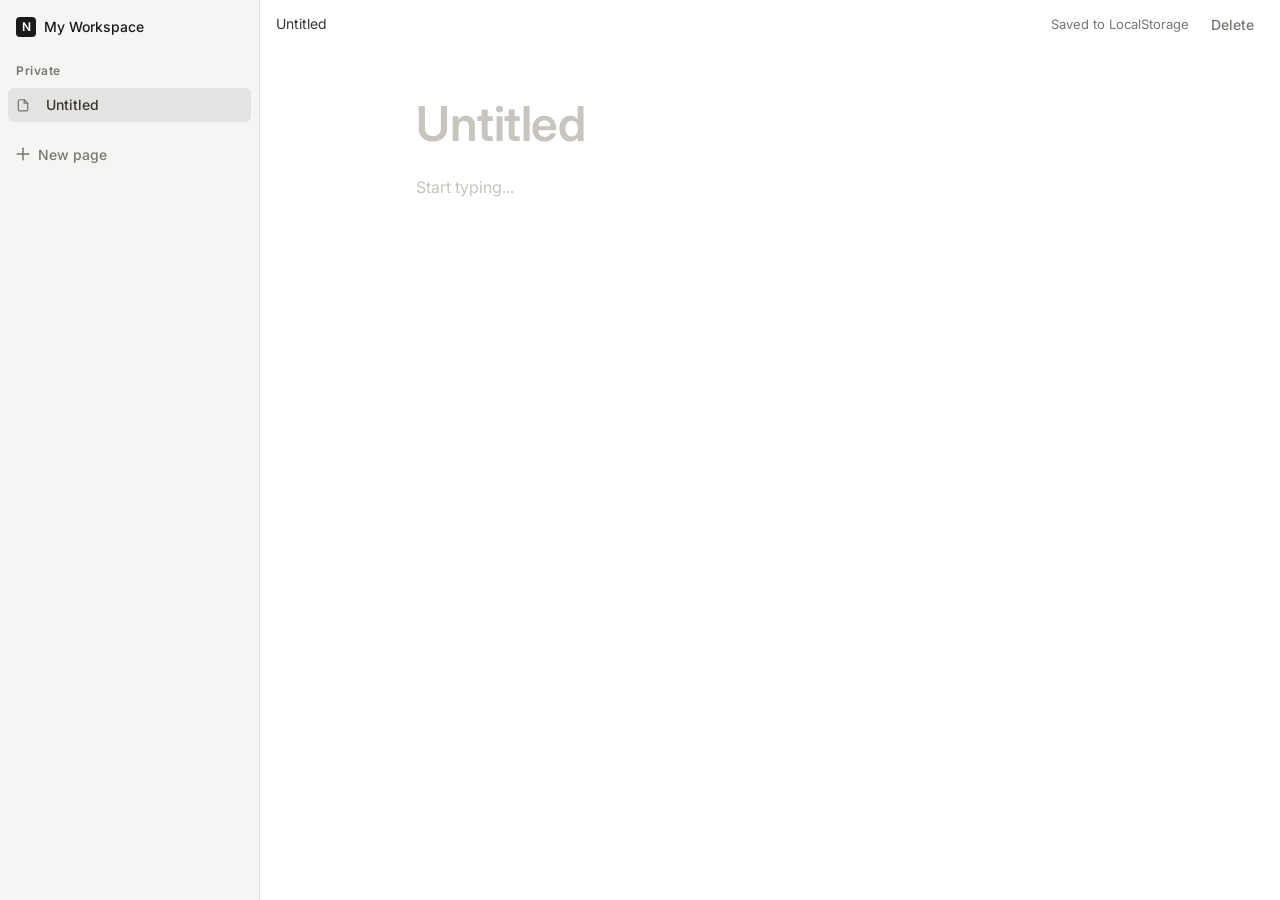
==== index.html @ 1a6c8c2b "Initial commit: Simple Memo Pad" ====
<!DOCTYPE html>
<html lang="ja">
<head>
  <meta charset="UTF-8">
  <meta name="viewport" content="width=device-width, initial-scale=1.0">
  <title>Notion風メモ帳</title>
  <meta name="description" content="LocalStorageに保存されるシンプルなメモ帳">
  <link rel="stylesheet" href="style.css">
  <link rel="preconnect" href="https://fonts.googleapis.com">
  <link rel="preconnect" href="https://fonts.gstatic.com" crossorigin>
  <link href="https://fonts.googleapis.com/css2?family=Inter:wght@400;500;600&display=swap" rel="stylesheet">
</head>
<body>
  <div class="app-layout">
    <aside class="sidebar">
      <div class="sidebar-header">
        <div class="logo">
          <div class="logo-icon">N</div>
          <span>My Workspace</span>
        </div>
      </div>
      <div class="sidebar-content">
        <div class="sidebar-section">
          <div class="section-title">Private</div>
          <ul id="memoList" class="memo-list">
            <!-- Memos go here -->
          </ul>
        </div>
        <button class="button-add-memo" id="newMemoBtn">
          <svg width="14" height="14" viewBox="0 0 14 14" fill="none" xmlns="http://www.w3.org/2000/svg">
            <path d="M7 1.16663V12.8333" stroke="currentColor" stroke-width="1.5" stroke-linecap="round" stroke-linejoin="round"/>
            <path d="M1.16699 7H12.8337" stroke="currentColor" stroke-width="1.5" stroke-linecap="round" stroke-linejoin="round"/>
          </svg>
          New page
        </button>
      </div>
    </aside>

    <main class="main-content">
      <div class="top-nav">
        <div id="currentMemoBreadcrumb" class="breadcrumb">Untitled</div>
        <div class="nav-actions">
          <span id="saveStatus" class="status-text">Saved to LocalStorage</span>
          <button class="button-ghost" id="deleteBtn">Delete</button>
        </div>
      </div>
      <div class="editor-container">
        <input type="text" id="memoTitle" class="memo-title" placeholder="Untitled" autocomplete="off">
        <textarea id="memoContent" class="memo-content" placeholder="Start typing..."></textarea>
      </div>
    </main>
  </div>
  <script src="script.js"></script>
</body>
</html>
---- style.css ----
:root {
  --primary: #5645d4;
  --primary-pressed: #4534b3;
  --on-primary: #ffffff;
  --canvas: #ffffff;
  --surface: #f6f5f4;
  --surface-soft: #fafaf9;
  --hairline: #e5e3df;
  --hairline-soft: #ede9e4;
  --hairline-strong: #c8c4be;
  --ink: #1a1a1a;
  --charcoal: #37352f;
  --steel: #787671;
  --stone: #a4a097;
  
  --rounded-sm: 6px;
  --rounded-md: 8px;
  --rounded-lg: 12px;
}

* {
  box-sizing: border-box;
  margin: 0;
  padding: 0;
}

body {
  font-family: 'Inter', -apple-system, system-ui, sans-serif;
  background-color: var(--canvas);
  color: var(--charcoal);
  line-height: 1.55;
  height: 100vh;
  overflow: hidden;
}

.app-layout {
  display: flex;
  height: 100vh;
}

.sidebar {
  width: 260px;
  background-color: var(--surface);
  border-right: 1px solid var(--hairline);
  display: flex;
  flex-direction: column;
  flex-shrink: 0;
  transition: width 0.2s;
}

.sidebar-header {
  padding: 16px;
}

.logo {
  display: flex;
  align-items: center;
  gap: 8px;
  font-weight: 500;
  font-size: 14px;
  color: var(--ink);
}

.logo-icon {
  width: 20px;
  height: 20px;
  background-color: var(--ink);
  color: var(--canvas);
  display: flex;
  align-items: center;
  justify-content: center;
  border-radius: 4px;
  font-size: 12px;
  font-weight: 600;
}

.sidebar-content {
  padding: 0 8px;
  flex: 1;
  overflow-y: auto;
}

.sidebar-section {
  margin-bottom: 16px;
}

.section-title {
  font-size: 12px;
  font-weight: 600;
  color: var(--steel);
  padding: 8px;
  letter-spacing: 0.5px;
}

.memo-list {
  list-style: none;
}

.memo-item {
  padding: 6px 8px;
  margin-bottom: 2px;
  border-radius: var(--rounded-sm);
  cursor: pointer;
  font-size: 14px;
  color: var(--charcoal);
  display: flex;
  align-items: center;
  gap: 8px;
  white-space: nowrap;
  overflow: hidden;
  text-overflow: ellipsis;
  transition: background-color 0.1s;
}

.memo-item:hover {
  background-color: rgba(15, 15, 15, 0.05);
}

.memo-item.active {
  background-color: rgba(15, 15, 15, 0.08);
  font-weight: 500;
}

.button-add-memo {
  width: 100%;
  display: flex;
  align-items: center;
  gap: 8px;
  background: transparent;
  border: none;
  color: var(--steel);
  font-size: 14px;
  font-weight: 500;
  padding: 8px;
  border-radius: var(--rounded-sm);
  cursor: pointer;
  font-family: inherit;
  text-align: left;
  transition: background-color 0.1s, color 0.1s;
}

.button-add-memo:hover {
  background-color: rgba(15, 15, 15, 0.05);
  color: var(--charcoal);
}

.main-content {
  flex: 1;
  display: flex;
  flex-direction: column;
  background-color: var(--canvas);
}

.top-nav {
  height: 48px;
  display: flex;
  align-items: center;
  justify-content: space-between;
  padding: 0 16px;
}

.breadcrumb {
  font-size: 14px;
  color: var(--charcoal);
  white-space: nowrap;
  overflow: hidden;
  text-overflow: ellipsis;
  max-width: 300px;
}

.nav-actions {
  display: flex;
  align-items: center;
  gap: 12px;
}

.status-text {
  font-size: 13px;
  color: var(--steel);
  opacity: 0;
  transition: opacity 0.3s;
}

.status-text.visible {
  opacity: 1;
}

button {
  cursor: pointer;
  border: none;
  font-family: inherit;
  transition: all 0.2s;
}

.button-ghost {
  background-color: transparent;
  color: var(--steel);
  font-size: 14px;
  font-weight: 500;
  padding: 6px 10px;
  border-radius: var(--rounded-sm);
}

.button-ghost:hover {
  background-color: rgba(15, 15, 15, 0.05);
  color: var(--charcoal);
}

.editor-container {
  flex: 1;
  max-width: 900px;
  width: 100%;
  margin: 0 auto;
  padding: 48px 96px;
  display: flex;
  flex-direction: column;
  overflow-y: auto;
}

.memo-title {
  font-family: inherit;
  font-size: 48px;
  font-weight: 600;
  color: var(--ink);
  border: none;
  outline: none;
  background: transparent;
  margin-bottom: 24px;
  letter-spacing: -0.5px;
  line-height: 1.15;
}

.memo-title::placeholder {
  color: var(--hairline-strong);
}

.memo-content {
  font-family: inherit;
  font-size: 16px;
  color: var(--charcoal);
  border: none;
  outline: none;
  background: transparent;
  resize: none;
  flex: 1;
  line-height: 1.55;
  width: 100%;
}

.memo-content::placeholder {
  color: var(--hairline-strong);
}

/* Responsive adjustments */
@media (max-width: 768px) {
  .sidebar {
    width: 200px;
  }
  .editor-container {
    padding: 32px 24px;
  }
  .memo-title {
    font-size: 36px;
  }
}

@media (max-width: 480px) {
  .sidebar {
    display: none;
  }
}

/* Scrollbar styling */
::-webkit-scrollbar {
  width: 8px;
  height: 8px;
}
::-webkit-scrollbar-track {
  background: transparent;
}
::-webkit-scrollbar-thumb {
  background: var(--hairline-strong);
  border-radius: 4px;
}
::-webkit-scrollbar-thumb:hover {
  background: var(--steel);
}
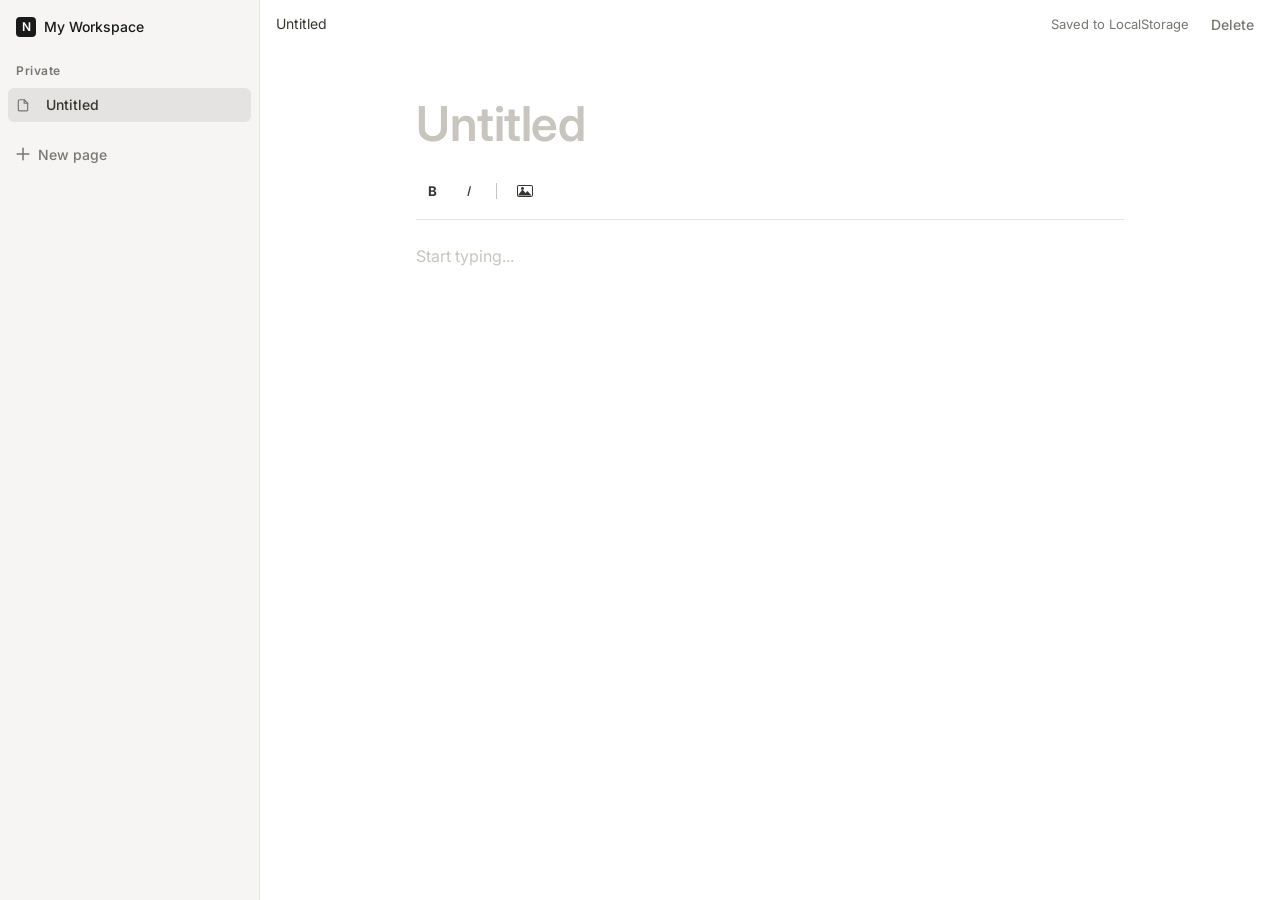
==== commit 149d458a: "Add rich text support (bold, italic, images)" ====
--- a/index.html
+++ b/index.html
@@ -46,7 +46,18 @@
       </div>
       <div class="editor-container">
         <input type="text" id="memoTitle" class="memo-title" placeholder="Untitled" autocomplete="off">
-        <textarea id="memoContent" class="memo-content" placeholder="Start typing..."></textarea>
+        <div class="editor-toolbar">
+          <button class="toolbar-btn" data-command="bold" title="Bold (Ctrl+B)"><b>B</b></button>
+          <button class="toolbar-btn" data-command="italic" title="Italic (Ctrl+I)"><i>I</i></button>
+          <div class="toolbar-separator"></div>
+          <button class="toolbar-btn" id="addImageBtn" title="Add Image">
+            <svg width="16" height="16" viewBox="0 0 16 16" fill="currentColor">
+              <path d="M2 3C1.44772 3 1 3.44772 1 4V12C1 12.5523 1.44772 13 2 13H14C14.5523 13 15 12.5523 15 12V4C15 3.44772 14.5523 3 14 3H2ZM0 4C0 2.89543 0.89543 2 2 2H14C15.1046 2 16 2.89543 16 4V12C16 13.1046 15.1046 14 14 14H2C0.89543 14 0 13.1046 0 12V4ZM4 5.5C4 4.67157 4.67157 4 5.5 4C6.32843 4 7 4.67157 7 5.5C7 6.32843 6.32843 7 5.5 7C4.67157 7 4 6.32843 4 5.5ZM1.5 11.5L5.5 6.5L8.5 10L10.5 8L14.5 12.5H1.5Z" fill-rule="evenodd" clip-rule="evenodd"/>
+            </svg>
+          </button>
+          <input type="file" id="imageInput" accept="image/*" style="display: none;">
+        </div>
+        <div id="memoContent" class="memo-content" contenteditable="true" data-placeholder="Start typing..."></div>
       </div>
     </main>
   </div>
--- a/style.css
+++ b/style.css
@@ -241,14 +241,63 @@
   border: none;
   outline: none;
   background: transparent;
-  resize: none;
   flex: 1;
   line-height: 1.55;
   width: 100%;
-}
-
-.memo-content::placeholder {
+  min-height: 50vh;
+  cursor: text;
+}
+
+.memo-content[data-placeholder]:empty:before {
+  content: attr(data-placeholder);
   color: var(--hairline-strong);
+  pointer-events: none;
+}
+
+.memo-content img {
+  max-width: 100%;
+  border-radius: var(--rounded-md);
+  margin: 16px 0;
+  box-shadow: 0 4px 12px rgba(0,0,0,0.1);
+}
+
+.editor-toolbar {
+  display: flex;
+  align-items: center;
+  gap: 4px;
+  margin-bottom: 24px;
+  padding-bottom: 12px;
+  border-bottom: 1px solid var(--hairline);
+  opacity: 0.5;
+  transition: opacity 0.2s;
+}
+
+.editor-container:focus-within .editor-toolbar {
+  opacity: 1;
+}
+
+.toolbar-btn {
+  background: transparent;
+  border: none;
+  border-radius: var(--rounded-sm);
+  width: 32px;
+  height: 32px;
+  display: flex;
+  align-items: center;
+  justify-content: center;
+  cursor: pointer;
+  color: var(--charcoal);
+}
+
+.toolbar-btn:hover {
+  background: rgba(15, 15, 15, 0.05);
+}
+
+.toolbar-separator {
+  width: 1px;
+  height: 16px;
+  background-color: var(--hairline-strong);
+  margin: 0 8px;
 }
 
 /* Responsive adjustments */
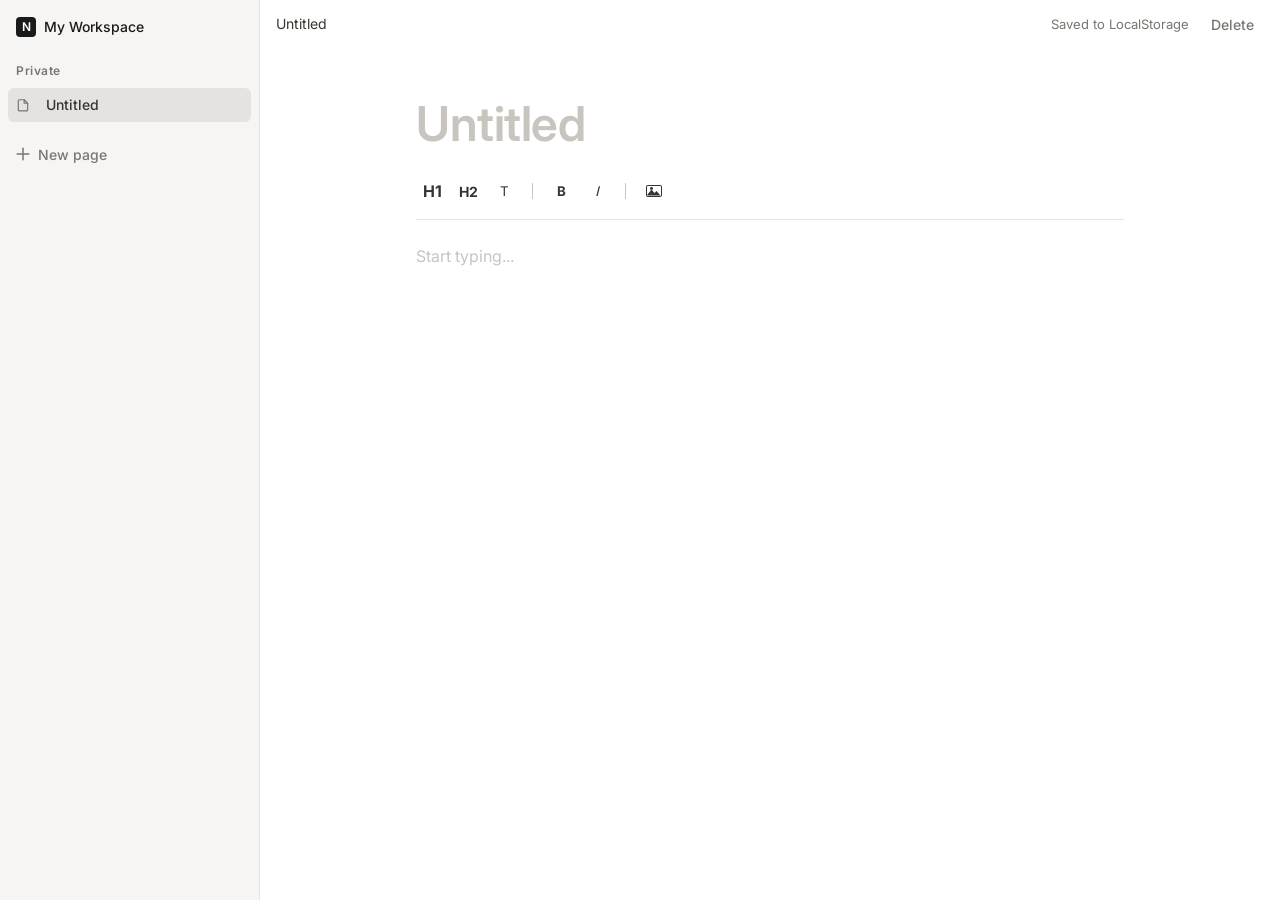
==== commit 340316a8: "Add heading support" ====
--- a/index.html
+++ b/index.html
@@ -47,6 +47,10 @@
       <div class="editor-container">
         <input type="text" id="memoTitle" class="memo-title" placeholder="Untitled" autocomplete="off">
         <div class="editor-toolbar">
+          <button class="toolbar-btn" data-command="formatBlock" data-value="H1" title="Heading 1"><b style="font-size:16px">H1</b></button>
+          <button class="toolbar-btn" data-command="formatBlock" data-value="H2" title="Heading 2"><b style="font-size:14px">H2</b></button>
+          <button class="toolbar-btn" data-command="formatBlock" data-value="P" title="Normal Text">T</button>
+          <div class="toolbar-separator"></div>
           <button class="toolbar-btn" data-command="bold" title="Bold (Ctrl+B)"><b>B</b></button>
           <button class="toolbar-btn" data-command="italic" title="Italic (Ctrl+I)"><i>I</i></button>
           <div class="toolbar-separator"></div>
--- a/style.css
+++ b/style.css
@@ -248,6 +248,35 @@
   cursor: text;
 }
 
+.memo-content h1 {
+  font-size: 32px;
+  font-weight: 600;
+  margin-top: 32px;
+  margin-bottom: 16px;
+  line-height: 1.2;
+  letter-spacing: -0.5px;
+  color: var(--ink);
+}
+
+.memo-content h2 {
+  font-size: 24px;
+  font-weight: 600;
+  margin-top: 24px;
+  margin-bottom: 12px;
+  line-height: 1.3;
+  letter-spacing: -0.3px;
+  color: var(--ink);
+}
+
+.memo-content p {
+  margin-bottom: 8px;
+}
+
+.memo-content h1:first-child,
+.memo-content h2:first-child {
+  margin-top: 0;
+}
+
 .memo-content[data-placeholder]:empty:before {
   content: attr(data-placeholder);
   color: var(--hairline-strong);
